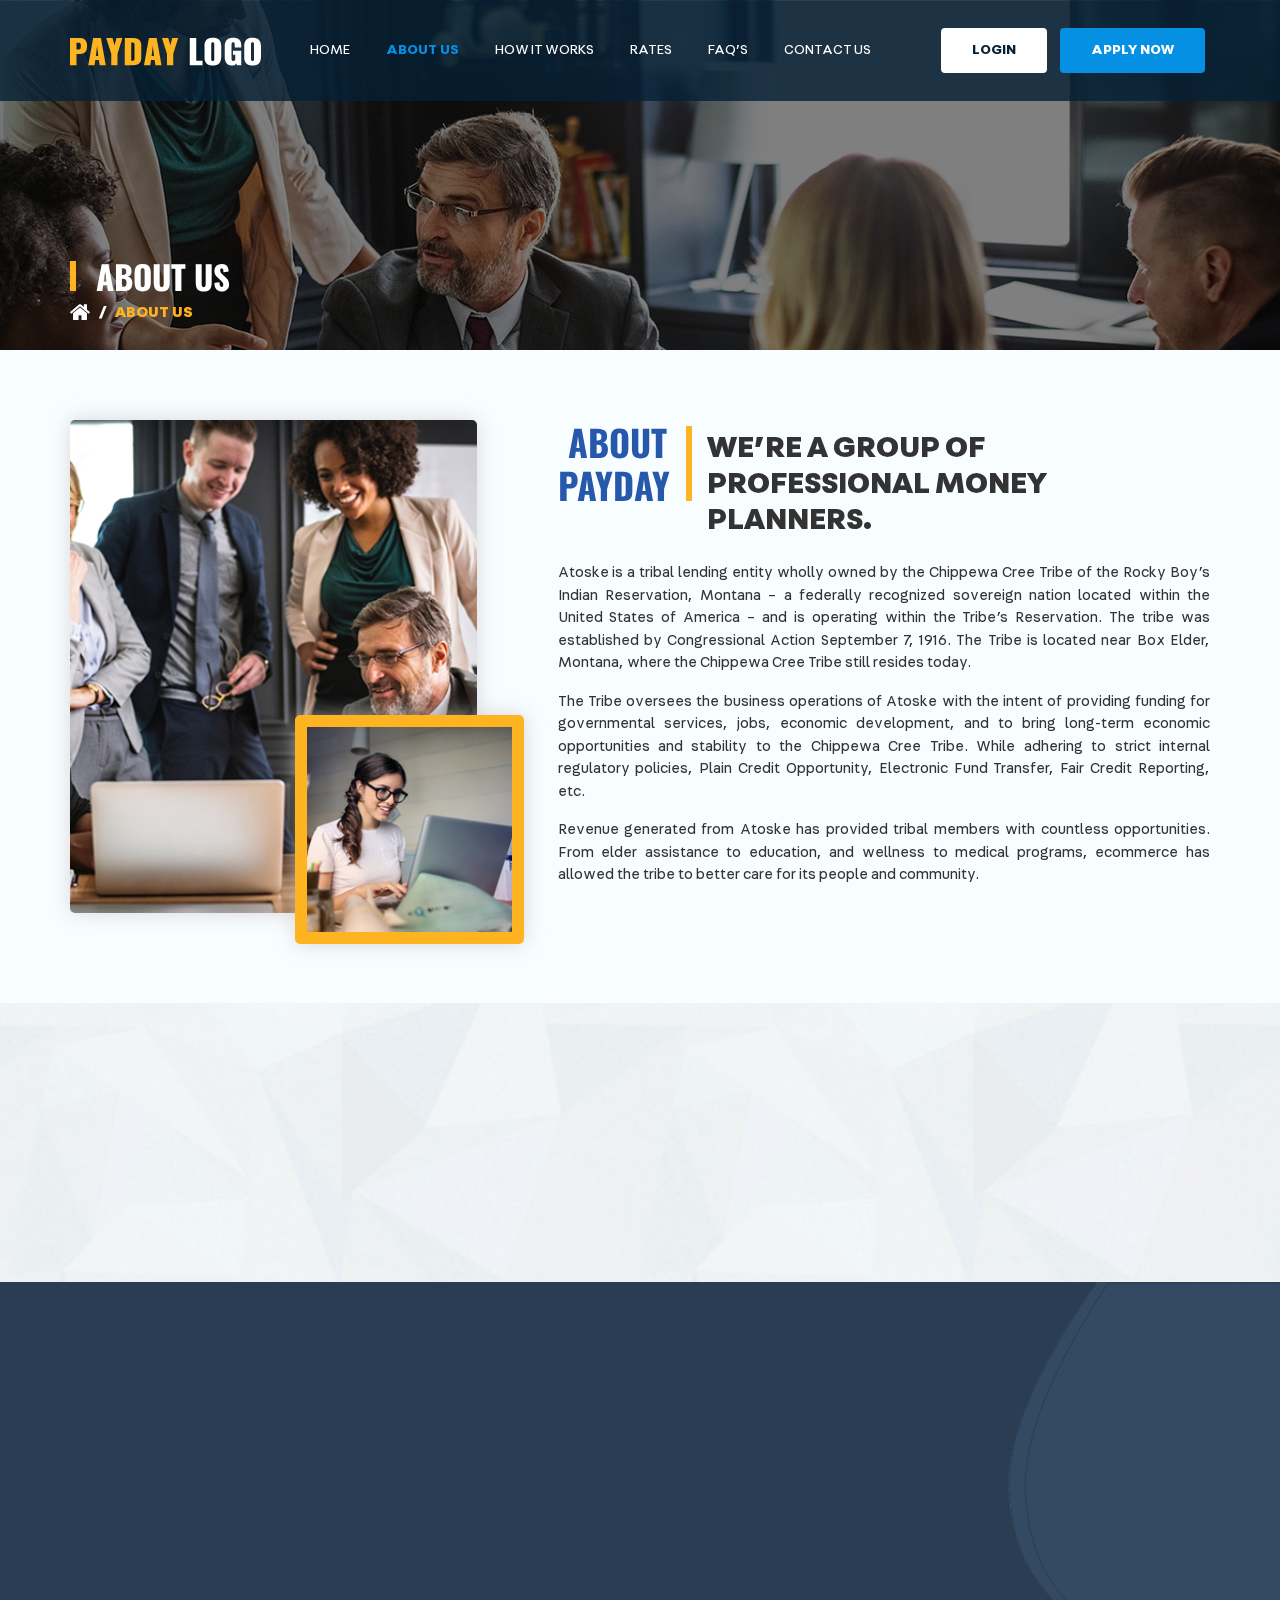
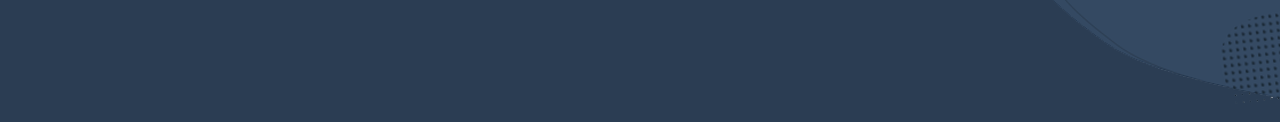
==== about-us.html @ cd4091b6 "HTML files" ====
<!doctype html>
<html lang="en">
    <head>
        <!-- Required meta tags -->
        <meta charset="utf-8">
        <meta name="viewport" content="width=device-width, initial-scale=1, shrink-to-fit=no">
        <!-- Bootstrap CSS -->
        <link rel="stylesheet" href="css/bootstrap.min.css" >
        <link rel="stylesheet" type="text/css" href="css/font-awesome.css">
        <link rel="stylesheet" type="text/css" href="css/animate.css">
        <link href="css/datepicker.css" rel="stylesheet" type="text/css" />        
        <!-- custom CSS -->
        <link rel="stylesheet" href="css/default.css">
        <link rel="stylesheet" href="css/media.css">
        <title>:: Payday</title>
    </head>
    <body class="bg-color">
        <!-- header -->
        <header class="header-wrapper">
            <div id="top-nav-fixed">
                <div class="container">
                    <nav class="navbar navbar-expand-xl navbar-light bg-light">
                      <a class="navbar-brand" href="#"><img src="images/logo.png" alt="" class="img-fluid"></a>
                      <button class="navbar-toggler" type="button" data-toggle="collapse" data-target="#navbarSupportedContent" aria-controls="navbarSupportedContent" aria-expanded="false" aria-label="Toggle navigation">
                        <span class="navbar-toggler-icon"></span>
                      </button>
                      <div class="collapse navbar-collapse" id="navbarSupportedContent">
                        <ul class="navbar-nav w-100  align-items-center">
                          <li class="nav-item ">
                            <a class="nav-link" href="#">HOME</a>
                          </li>
                          <li class="nav-item active">
                            <a class="nav-link" href="#">About us </a>
                          </li>                           
                          <li class="nav-item">
                            <a class="nav-link" href="#">HOW IT WORKS</a>
                          </li>                          
                          <li class="nav-item">
                            <a class="nav-link" href="#">RATES</a>
                          </li>
                          <li class="nav-item">
                            <a class="nav-link" href="#">FAQ’S </a>
                          </li>
                          <li class="nav-item">
                            <a class="nav-link" href="#">CONTACT US</a>
                          </li>
                          <li class="nav-item">
                            <a class="nav-link btn nav-btn btn-white" href="#">Login</a>
                            <a class="nav-link btn nav-btn" href="#">APPLY NOW</a>
                          </li>
                        </ul>
                      </div>
                    </nav>
                </div>
            </div>            
        </header>
        <!-- / header -->

        <!-- inner page banner section -->
        <section class="inner-banner-wrapper">
            <div class="container">
                <h1>ABOUT US</h1>
                <nav aria-label="breadcrumb">
                    <ol class="breadcrumb">
                        <li class="breadcrumb-item"><a href="#"><i class="fa fa-home"></i></a></li>
                        <li class="breadcrumb-item active" aria-current="page">ABOUT US</li>
                    </ol>
                </nav>
            </div>
        </section>
        <!-- / inner page banner section -->

        

        <section class="section-pdng">
            <div class="container">
                <div class="row">
                    <div class="col-md-5 m-b-20 wow fadeInLeft">
                        <div class="about-img-group wow fadeInLeft" style="visibility: visible;">
                            <div class="abt-img-hover-effect img-hover-box about-back-img bdr-none">
                                <img src="images/about-big.jpg" alt="" class="img-fluid ">
                                <div class="img-hover-effect"></div>
                            </div>
                            <div class="abt-img-hover-effect img-hover-box about-front-img  wow fadeInRight" style="visibility: visible;">
                                <img src="images/about-sml.jpg" alt="" class="img-fluid">
                                <div class="img-hover-effect"></div>
                            </div>
                        </div>
                    </div>
                    <div class="col-md-7 wow fadeInRight">
                        <!-- <h1 class="start-page-title">ABOUT PAYDAY</h1>
                        <h2 class="inner-page-title1">WE’RE A GROUP OF PROFESSIONAL MONEY PLANNERS.</h2> -->
                        
                         <div class="about-title">
                         <h2 class="start-page-title">ABOUT PAYDAY</h2>
                         <h3 class="inner-page-title1">WE’RE A GROUP OF PROFESSIONAL MONEY PLANNERS.</h3>      
                        </div>
                        
<!--
                        <div class="row align-items-center">                            
                            <div class="col-lg-3 col-md-12">
                                <h2 class="start-page-title">ABOUT PAYDAY</h2>
                            </div>
                            <div class="col-lg-9 col-md-12">
                                <h2 class="inner-page-title1">WE’RE A GROUP OF PROFESSIONAL MONEY PLANNERS.</h2>
                            </div>
                        </div>
-->
                        <p class="text-justify mt-4 wow fadeInUp">Atoske is a tribal lending entity wholly owned by the Chippewa Cree Tribe of the Rocky Boy’s Indian Reservation, Montana – a federally recognized sovereign nation located within the United States of America – and is operating within the Tribe’s Reservation. The tribe was established by Congressional Action September 7, 1916. The Tribe is located near Box Elder, Montana, where the Chippewa Cree Tribe still resides today.</p>

                        <p class="text-justify wow fadeInUp">The Tribe oversees the business operations of Atoske with the intent of providing funding for governmental services, jobs, economic development, and to bring long-term economic opportunities and stability to the Chippewa Cree Tribe. While adhering to strict internal regulatory policies, Plain Credit Opportunity, Electronic Fund Transfer, Fair Credit Reporting, etc.</p>

                        <p class="text-justify wow fadeInUp">Revenue generated from Atoske has provided tribal members with countless opportunities. From elder assistance to education, and wellness to medical programs, ecommerce has allowed the tribe to better care for its people and community.</p>
                    </div>
                </div>
            </div>
        </section>

        <section class="abt-prdt-bg">
            <div class="container">
                <div class="row">
                    <div class="col-md-12 wow fadeInUp">
                        <h2 class="inner-page-title">THE PRODUCT</h2>
                        <p class="text-justify mt-3 m-l-27 mb-0">Atoske is committed to providing installment loans that serve our customers when they need it most. Consumers need a safe solution to turn to in times of need. That’s where we come in. Our customers appreciate the flexibility and simplicity of Atoske, and often use Atoske as an emergency solution to avoid more costly forms of credit, such as bounced checks or overdraft fees.</p>
                    </div>
                </div>
            </div>
        </section>

        <!-- footer -->
        <footer>
            <div class="container">
                <div class="row align-items-center">
                    <div class="col-md-3 wow fadeInLeft">
                        <a href="#"><img src="images/logo.png" alt="" class="img-fluid"></a>
                    </div>
                    <div class="col-md-9 text-right wow fadeInRight">
                        <ul class="footer-links">
                            <li><a href="#">Home</a></li>
                            <li><a href="#" class="active">About us</a></li>
                            <li><a href="#">How it works  </a></li>
                            <li><a href="#">rates</a></li>
                            <li><a href="#">FAQ’s</a></li>
                            <li><a href="#">Contact Us</a></li>
                        </ul>
                    </div>
                </div>
                <div class="row mt-70 align-items-center">
                    <div class="col-lg-4 col-md-5 wow fadeInUp">
                        <h5 class="footer-title">Request a Demo</h5>
                        <div class="input-group mb-35 mt-3">
                            <input type="text" class="form-control br-0 text-left" placeholder="Email Address" >
                            <div class="input-group-append">
                                <a href="#" class="input-group-text bl-0 bg-trans"><i class="fa fa-location-arrow"></i></a>
                            </div>
                        </div>                        
                    </div>
                    <div class="col-lg-8 col-md-7">
                        <div class="row">
                            <div class="col-lg-4 wow fadeInUp">
                                <div class="media">
                                    <i class="fa fa-map-marker mr-3 mt-1"></i>
                                    <div class="media-body">
                                        <p class="mb-0">23 Main Street, Suite 283 Hollywood, CA 95521    </p>
                                    </div>
                                </div>
                            </div>
                            <div class="col-lg-4 wow fadeInUp">
                                <div class="media pl-4">
                                    <i class="fa fa-phone mr-3 mt-1"></i>
                                    <div class="media-body">
                                        <a href="tel:8885553928">888-555-3928</a>                                            
                                    </div>
                                </div>
                            </div>
                            <div class="col-lg-4 wow fadeInUp">
                                <div class="media">
                                    <i class="fa fa-envelope mr-3 mt-1"></i>
                                    <div class="media-body">
                                        <a href="mailto:info@paydaycompany.com">info@paydaycompany.com</a>                                            
                                    </div>
                                </div>
                            </div>
                        </div>
                    </div>
                </div>
                <p class="mb-0 wow fadeInUp">Copyright © 2019 PayDay. All Rights Reserved.</p>
                <ul class="btm-links wow fadeInUp">
                    <li><a href="#">Terms of Use</a></li>
                    <li><a href="#">Privacy Policy</a></li>
                    <li><a href="#">Disclosures</a></li>
                </ul>
            </div>
        </footer>
        <!-- / footer -->        

        <a href="#" class="scrollToTop"><i class="fa fa-long-arrow-up"></i></a>


        <!-- Optional JavaScript -->
        <!-- jQuery first, then Popper.js, then Bootstrap JS -->
        <script src="js/jquery-3.2.1.slim.min.js"></script>
        <script src="js/jquery.min.js"></script>
        <script src="js/popper.min.js"></script>
        <script src="js/bootstrap.min.js"></script>
        <script src="js/wow.min.js"></script>
        <script src="js/bootstrap-datepicker.js"></script>

        <script>       

            // Datepicker
            $('.input-daterange').datepicker({
                todayBtn: true,
                autoclose: true,
                format: 'd-M-yyyy',
            });

            // animation effect
            new WOW().init();            
            
            //Check to see if the window is top if not then display button
            $(window).scroll(function(){
                if ($(this).scrollTop() > 100) {
                    $('.scrollToTop').fadeIn();
                } else {
                    $('.scrollToTop').fadeOut();
                }
            });
            
            //Click event to scroll to top
            $('.scrollToTop').click(function(){
                $('html, body').animate({scrollTop : 0},800);
                return false;
            });

        </script>
    </body>
</html>
---- css/datepicker.css ----
/*!
 * Datepicker for Bootstrap
 *
 * Copyright 2012 Stefan Petre
 * Improvements by Andrew Rowls
 * Licensed under the Apache License v2.0
 * http://www.apache.org/licenses/LICENSE-2.0
 *
 */
.datepicker {
  padding: 4px;
  -webkit-border-radius: 4px;
  -moz-border-radius: 4px;
  border-radius: 4px;
  direction: ltr;
  /*.dow {
		border-top: 1px solid #ddd !important;
	}*/
}
.datepicker-inline {
  width: 220px;
}
.datepicker.datepicker-rtl {
  direction: rtl;
}
.datepicker.datepicker-rtl table tr td span {
  float: right;
}
.datepicker-dropdown {
  top: 0;
  left: 0;
}
.datepicker-dropdown:before {
  content: '';
  display: inline-block;
  border-left: 7px solid transparent;
  border-right: 7px solid transparent;
  border-bottom: 7px solid #ccc;
  border-top: 0;
  border-bottom-color: rgba(0, 0, 0, 0.2);
  position: absolute;
}
.datepicker-dropdown:after {
  content: '';
  display: inline-block;
  border-left: 6px solid transparent;
  border-right: 6px solid transparent;
  border-bottom: 6px solid #ffffff;
  border-top: 0;
  position: absolute;
}
.datepicker-dropdown.datepicker-orient-left:before {
  left: 6px;
}
.datepicker-dropdown.datepicker-orient-left:after {
  left: 7px;
}
.datepicker-dropdown.datepicker-orient-right:before {
  right: 6px;
}
.datepicker-dropdown.datepicker-orient-right:after {
  right: 7px;
}
.datepicker-dropdown.datepicker-orient-top:before {
  top: -7px;
}
.datepicker-dropdown.datepicker-orient-top:after {
  top: -6px;
}
.datepicker-dropdown.datepicker-orient-bottom:before {
  bottom: -7px;
  border-bottom: 0;
  border-top: 7px solid #999;
}
.datepicker-dropdown.datepicker-orient-bottom:after {
  bottom: -6px;
  border-bottom: 0;
  border-top: 6px solid #ffffff;
}
.datepicker > div {
  display: none;
}
.datepicker.days div.datepicker-days {
  display: block;
}
.datepicker.months div.datepicker-months {
  display: block;
}
.datepicker.years div.datepicker-years {
  display: block;
}
.datepicker table {
  margin: 0;
  -webkit-touch-callout: none;
  -webkit-user-select: none;
  -khtml-user-select: none;
  -moz-user-select: none;
  -ms-user-select: none;
  user-select: none;
}
.datepicker td,
.datepicker th {
  text-align: center;
  width: 20px;
  height: 20px;
  -webkit-border-radius: 4px;
  -moz-border-radius: 4px;
  border-radius: 4px;
  border: none;
}
.table-striped .datepicker table tr td,
.table-striped .datepicker table tr th {
  background-color: transparent;
}
.datepicker table tr td.day:hover,
.datepicker table tr td.day.focused {
  background: #eeeeee;
  cursor: pointer;
}
.datepicker table tr td.old,
.datepicker table tr td.new {
  color: #999999;
}
.datepicker table tr td.disabled,
.datepicker table tr td.disabled:hover {
  background: none;
  color: #999999;
  cursor: default;
}
.datepicker table tr td.today,
.datepicker table tr td.today:hover,
.datepicker table tr td.today.disabled,
.datepicker table tr td.today.disabled:hover {
  background-color: #fde19a;
  background-image: -moz-linear-gradient(top, #fdd49a, #fdf59a);
  background-image: -ms-linear-gradient(top, #fdd49a, #fdf59a);
  background-image: -webkit-gradient(linear, 0 0, 0 100%, from(#fdd49a), to(#fdf59a));
  background-image: -webkit-linear-gradient(top, #fdd49a, #fdf59a);
  background-image: -o-linear-gradient(top, #fdd49a, #fdf59a);
  background-image: linear-gradient(top, #fdd49a, #fdf59a);
  background-repeat: repeat-x;
  filter: progid:DXImageTransform.Microsoft.gradient(startColorstr='#fdd49a', endColorstr='#fdf59a', GradientType=0);
  border-color: #fdf59a #fdf59a #fbed50;
  border-color: rgba(0, 0, 0, 0.1) rgba(0, 0, 0, 0.1) rgba(0, 0, 0, 0.25);
  filter: progid:DXImageTransform.Microsoft.gradient(enabled=false);
  color: #000;
}
.datepicker table tr td.today:hover,
.datepicker table tr td.today:hover:hover,
.datepicker table tr td.today.disabled:hover,
.datepicker table tr td.today.disabled:hover:hover,
.datepicker table tr td.today:active,
.datepicker table tr td.today:hover:active,
.datepicker table tr td.today.disabled:active,
.datepicker table tr td.today.disabled:hover:active,
.datepicker table tr td.today.active,
.datepicker table tr td.today:hover.active,
.datepicker table tr td.today.disabled.active,
.datepicker table tr td.today.disabled:hover.active,
.datepicker table tr td.today.disabled,
.datepicker table tr td.today:hover.disabled,
.datepicker table tr td.today.disabled.disabled,
.datepicker table tr td.today.disabled:hover.disabled,
.datepicker table tr td.today[disabled],
.datepicker table tr td.today:hover[disabled],
.datepicker table tr td.today.disabled[disabled],
.datepicker table tr td.today.disabled:hover[disabled] {
  background-color: #fdf59a;
}
.datepicker table tr td.today:active,
.datepicker table tr td.today:hover:active,
.datepicker table tr td.today.disabled:active,
.datepicker table tr td.today.disabled:hover:active,
.datepicker table tr td.today.active,
.datepicker table tr td.today:hover.active,
.datepicker table tr td.today.disabled.active,
.datepicker table tr td.today.disabled:hover.active {
  background-color: #fbf069 \9;
}
.datepicker table tr td.today:hover:hover {
  color: #000;
}
.datepicker table tr td.today.active:hover {
  color: #fff;
}
.datepicker table tr td.range,
.datepicker table tr td.range:hover,
.datepicker table tr td.range.disabled,
.datepicker table tr td.range.disabled:hover {
  background: #eeeeee;
  -webkit-border-radius: 0;
  -moz-border-radius: 0;
  border-radius: 0;
}
.datepicker table tr td.range.today,
.datepicker table tr td.range.today:hover,
.datepicker table tr td.range.today.disabled,
.datepicker table tr td.range.today.disabled:hover {
  background-color: #f3d17a;
  background-image: -moz-linear-gradient(top, #f3c17a, #f3e97a);
  background-image: -ms-linear-gradient(top, #f3c17a, #f3e97a);
  background-image: -webkit-gradient(linear, 0 0, 0 100%, from(#f3c17a), to(#f3e97a));
  background-image: -webkit-linear-gradient(top, #f3c17a, #f3e97a);
  background-image: -o-linear-gradient(top, #f3c17a, #f3e97a);
  background-image: linear-gradient(top, #f3c17a, #f3e97a);
  background-repeat: repeat-x;
  filter: progid:DXImageTransform.Microsoft.gradient(startColorstr='#f3c17a', endColorstr='#f3e97a', GradientType=0);
  border-color: #f3e97a #f3e97a #edde34;
  border-color: rgba(0, 0, 0, 0.1) rgba(0, 0, 0, 0.1) rgba(0, 0, 0, 0.25);
  filter: progid:DXImageTransform.Microsoft.gradient(enabled=false);
  -webkit-border-radius: 0;
  -moz-border-radius: 0;
  border-radius: 0;
}
.datepicker table tr td.range.today:hover,
.datepicker table tr td.range.today:hover:hover,
.datepicker table tr td.range.today.disabled:hover,
.datepicker table tr td.range.today.disabled:hover:hover,
.datepicker table tr td.range.today:active,
.datepicker table tr td.range.today:hover:active,
.datepicker table tr td.range.today.disabled:active,
.datepicker table tr td.range.today.disabled:hover:active,
.datepicker table tr td.range.today.active,
.datepicker table tr td.range.today:hover.active,
.datepicker table tr td.range.today.disabled.active,
.datepicker table tr td.range.today.disabled:hover.active,
.datepicker table tr td.range.today.disabled,
.datepicker table tr td.range.today:hover.disabled,
.datepicker table tr td.range.today.disabled.disabled,
.datepicker table tr td.range.today.disabled:hover.disabled,
.datepicker table tr td.range.today[disabled],
.datepicker table tr td.range.today:hover[disabled],
.datepicker table tr td.range.today.disabled[disabled],
.datepicker table tr td.range.today.disabled:hover[disabled] {
  background-color: #f3e97a;
}
.datepicker table tr td.range.today:active,
.datepicker table tr td.range.today:hover:active,
.datepicker table tr td.range.today.disabled:active,
.datepicker table tr td.range.today.disabled:hover:active,
.datepicker table tr td.range.today.active,
.datepicker table tr td.range.today:hover.active,
.datepicker table tr td.range.today.disabled.active,
.datepicker table tr td.range.today.disabled:hover.active {
  background-color: #efe24b \9;
}
.datepicker table tr td.selected,
.datepicker table tr td.selected:hover,
.datepicker table tr td.selected.disabled,
.datepicker table tr td.selected.disabled:hover {
  background-color: #9e9e9e;
  background-image: -moz-linear-gradient(top, #b3b3b3, #808080);
  background-image: -ms-linear-gradient(top, #b3b3b3, #808080);
  background-image: -webkit-gradient(linear, 0 0, 0 100%, from(#b3b3b3), to(#808080));
  background-image: -webkit-linear-gradient(top, #b3b3b3, #808080);
  background-image: -o-linear-gradient(top, #b3b3b3, #808080);
  background-image: linear-gradient(top, #b3b3b3, #808080);
  background-repeat: repeat-x;
  filter: progid:DXImageTransform.Microsoft.gradient(startColorstr='#b3b3b3', endColorstr='#808080', GradientType=0);
  border-color: #808080 #808080 #595959;
  border-color: rgba(0, 0, 0, 0.1) rgba(0, 0, 0, 0.1) rgba(0, 0, 0, 0.25);
  filter: progid:DXImageTransform.Microsoft.gradient(enabled=false);
  color: #fff;
  text-shadow: 0 -1px 0 rgba(0, 0, 0, 0.25);
}
.datepicker table tr td.selected:hover,
.datepicker table tr td.selected:hover:hover,
.datepicker table tr td.selected.disabled:hover,
.datepicker table tr td.selected.disabled:hover:hover,
.datepicker table tr td.selected:active,
.datepicker table tr td.selected:hover:active,
.datepicker table tr td.selected.disabled:active,
.datepicker table tr td.selected.disabled:hover:active,
.datepicker table tr td.selected.active,
.datepicker table tr td.selected:hover.active,
.datepicker table tr td.selected.disabled.active,
.datepicker table tr td.selected.disabled:hover.active,
.datepicker table tr td.selected.disabled,
.datepicker table tr td.selected:hover.disabled,
.datepicker table tr td.selected.disabled.disabled,
.datepicker table tr td.selected.disabled:hover.disabled,
.datepicker table tr td.selected[disabled],
.datepicker table tr td.selected:hover[disabled],
.datepicker table tr td.selected.disabled[disabled],
.datepicker table tr td.selected.disabled:hover[disabled] {
  background-color: #808080;
}
.datepicker table tr td.selected:active,
.datepicker table tr td.selected:hover:active,
.datepicker table tr td.selected.disabled:active,
.datepicker table tr td.selected.disabled:hover:active,
.datepicker table tr td.selected.active,
.datepicker table tr td.selected:hover.active,
.datepicker table tr td.selected.disabled.active,
.datepicker table tr td.selected.disabled:hover.active {
  background-color: #666666 \9;
}
.datepicker table tr td.active,
.datepicker table tr td.active:hover,
.datepicker table tr td.active.disabled,
.datepicker table tr td.active.disabled:hover {
  background-color: #006dcc;
  background-image: -moz-linear-gradient(top, #0088cc, #0044cc);
  background-image: -ms-linear-gradient(top, #0088cc, #0044cc);
  background-image: -webkit-gradient(linear, 0 0, 0 100%, from(#0088cc), to(#0044cc));
  background-image: -webkit-linear-gradient(top, #0088cc, #0044cc);
  background-image: -o-linear-gradient(top, #0088cc, #0044cc);
  background-image: linear-gradient(top, #0088cc, #0044cc);
  background-repeat: repeat-x;
  filter: progid:DXImageTransform.Microsoft.gradient(startColorstr='#0088cc', endColorstr='#0044cc', GradientType=0);
  border-color: #0044cc #0044cc #002a80;
  border-color: rgba(0, 0, 0, 0.1) rgba(0, 0, 0, 0.1) rgba(0, 0, 0, 0.25);
  filter: progid:DXImageTransform.Microsoft.gradient(enabled=false);
  color: #fff;
  text-shadow: 0 -1px 0 rgba(0, 0, 0, 0.25);
}
.datepicker table tr td.active:hover,
.datepicker table tr td.active:hover:hover,
.datepicker table tr td.active.disabled:hover,
.datepicker table tr td.active.disabled:hover:hover,
.datepicker table tr td.active:active,
.datepicker table tr td.active:hover:active,
.datepicker table tr td.active.disabled:active,
.datepicker table tr td.active.disabled:hover:active,
.datepicker table tr td.active.active,
.datepicker table tr td.active:hover.active,
.datepicker table tr td.active.disabled.active,
.datepicker table tr td.active.disabled:hover.active,
.datepicker table tr td.active.disabled,
.datepicker table tr td.active:hover.disabled,
.datepicker table tr td.active.disabled.disabled,
.datepicker table tr td.active.disabled:hover.disabled,
.datepicker table tr td.active[disabled],
.datepicker table tr td.active:hover[disabled],
.datepicker table tr td.active.disabled[disabled],
.datepicker table tr td.active.disabled:hover[disabled] {
  background-color: #0044cc;
}
.datepicker table tr td.active:active,
.datepicker table tr td.active:hover:active,
.datepicker table tr td.active.disabled:active,
.datepicker table tr td.active.disabled:hover:active,
.datepicker table tr td.active.active,
.datepicker table tr td.active:hover.active,
.datepicker table tr td.active.disabled.active,
.datepicker table tr td.active.disabled:hover.active {
  background-color: #003399 \9;
}
.datepicker table tr td span {
  display: block;
  width: 23%;
  height: 54px;
  line-height: 54px;
  float: left;
  margin: 1%;
  cursor: pointer;
  -webkit-border-radius: 4px;
  -moz-border-radius: 4px;
  border-radius: 4px;
}
.datepicker table tr td span:hover {
  background: #eeeeee;
}
.datepicker table tr td span.disabled,
.datepicker table tr td span.disabled:hover {
  background: none;
  color: #999999;
  cursor: default;
}
.datepicker table tr td span.active,
.datepicker table tr td span.active:hover,
.datepicker table tr td span.active.disabled,
.datepicker table tr td span.active.disabled:hover {
  background-color: #006dcc;
  background-image: -moz-linear-gradient(top, #0088cc, #0044cc);
  background-image: -ms-linear-gradient(top, #0088cc, #0044cc);
  background-image: -webkit-gradient(linear, 0 0, 0 100%, from(#0088cc), to(#0044cc));
  background-image: -webkit-linear-gradient(top, #0088cc, #0044cc);
  background-image: -o-linear-gradient(top, #0088cc, #0044cc);
  background-image: linear-gradient(top, #0088cc, #0044cc);
  background-repeat: repeat-x;
  filter: progid:DXImageTransform.Microsoft.gradient(startColorstr='#0088cc', endColorstr='#0044cc', GradientType=0);
  border-color: #0044cc #0044cc #002a80;
  border-color: rgba(0, 0, 0, 0.1) rgba(0, 0, 0, 0.1) rgba(0, 0, 0, 0.25);
  filter: progid:DXImageTransform.Microsoft.gradient(enabled=false);
  color: #fff;
  text-shadow: 0 -1px 0 rgba(0, 0, 0, 0.25);
}
.datepicker table tr td span.active:hover,
.datepicker table tr td span.active:hover:hover,
.datepicker table tr td span.active.disabled:hover,
.datepicker table tr td span.active.disabled:hover:hover,
.datepicker table tr td span.active:active,
.datepicker table tr td span.active:hover:active,
.datepicker table tr td span.active.disabled:active,
.datepicker table tr td span.active.disabled:hover:active,
.datepicker table tr td span.active.active,
.datepicker table tr td span.active:hover.active,
.datepicker table tr td span.active.disabled.active,
.datepicker table tr td span.active.disabled:hover.active,
.datepicker table tr td span.active.disabled,
.datepicker table tr td span.active:hover.disabled,
.datepicker table tr td span.active.disabled.disabled,
.datepicker table tr td span.active.disabled:hover.disabled,
.datepicker table tr td span.active[disabled],
.datepicker table tr td span.active:hover[disabled],
.datepicker table tr td span.active.disabled[disabled],
.datepicker table tr td span.active.disabled:hover[disabled] {
  background-color: #0044cc;
}
.datepicker table tr td span.active:active,
.datepicker table tr td span.active:hover:active,
.datepicker table tr td span.active.disabled:active,
.datepicker table tr td span.active.disabled:hover:active,
.datepicker table tr td span.active.active,
.datepicker table tr td span.active:hover.active,
.datepicker table tr td span.active.disabled.active,
.datepicker table tr td span.active.disabled:hover.active {
  background-color: #003399 \9;
}
.datepicker table tr td span.old,
.datepicker table tr td span.new {
  color: #999999;
}
.datepicker th.datepicker-switch {
  width: 145px;
}
.datepicker thead tr:first-child th,
.datepicker tfoot tr th {
  cursor: pointer;
}
.datepicker thead tr:first-child th:hover,
.datepicker tfoot tr th:hover {
  background: #eeeeee;
}
.datepicker .cw {
  font-size: 10px;
  width: 12px;
  padding: 0 2px 0 5px;
  vertical-align: middle;
}
.datepicker thead tr:first-child th.cw {
  cursor: default;
  background-color: transparent;
}
.input-append.date .add-on i,
.input-prepend.date .add-on i {
  cursor: pointer;
  width: 16px;
  height: 16px;
}
.input-daterange input {
  text-align: center;
}
.input-daterange input:first-child {
  -webkit-border-radius: 3px 0 0 3px;
  -moz-border-radius: 3px 0 0 3px;
  border-radius: 3px 0 0 3px;
}
.input-daterange input:last-child {
  -webkit-border-radius: 0 3px 3px 0;
  -moz-border-radius: 0 3px 3px 0;
  border-radius: 0 3px 3px 0;
}
.input-daterange .add-on {
  display: inline-block;
  width: auto;
  min-width: 16px;
  height: 20px;
  padding: 4px 5px;
  font-weight: normal;
  line-height: 20px;
  text-align: center;
  text-shadow: 0 1px 0 #ffffff;
  vertical-align: middle;
  background-color: #eeeeee;
  border: 1px solid #ccc;
  margin-left: -5px;
  margin-right: -5px;
}
.datepicker.dropdown-menu {
  position: absolute;
  top: 100%;
  left: 0;
  z-index: 1000;
  float: left;
  display: none;
  min-width: 160px;
  list-style: none;
  background-color: #ffffff;
  border: 1px solid #ccc;
  border: 1px solid rgba(0, 0, 0, 0.2);
  -webkit-border-radius: 5px;
  -moz-border-radius: 5px;
  border-radius: 5px;
  -webkit-box-shadow: 0 5px 10px rgba(0, 0, 0, 0.2);
  -moz-box-shadow: 0 5px 10px rgba(0, 0, 0, 0.2);
  box-shadow: 0 5px 10px rgba(0, 0, 0, 0.2);
  -webkit-background-clip: padding-box;
  -moz-background-clip: padding;
  background-clip: padding-box;
  *border-right-width: 2px;
  *border-bottom-width: 2px;
  color: #333333;
  font-family: "Helvetica Neue", Helvetica, Arial, sans-serif;
  font-size: 13px;
  line-height: 20px;
}
.datepicker.dropdown-menu th,
.datepicker.dropdown-menu td {
  padding: 4px 5px;
}
---- css/default.css ----
@import url('https://fonts.googleapis.com/css?family=Oswald:200,300,400,500,600,700');
@font-face {
    font-family: 'Fabriga';
    src: url('fonts/Fabriga-Regular.woff2') format('woff2'),
        url('fonts/Fabriga-Regular.woff') format('woff');
    font-weight: normal;
    font-style: normal;
}

@font-face {
    font-family: 'Fabriga';
    src: url('fonts/Fabriga-Medium.woff2') format('woff2'),
        url('fonts/Fabriga-Medium.woff') format('woff');
    font-weight: 500;
    font-style: normal;
}

@font-face {
    font-family: 'Fabriga';
    src: url('fonts/Fabriga-Black.woff2') format('woff2'),
        url('fonts/Fabriga-Black.woff') format('woff');
    font-weight: 900;
    font-style: normal;
}

@font-face {
    font-family: 'Fabriga';
    src: url('fonts/Fabriga-Bold.woff2') format('woff2'),
        url('fonts/Fabriga-Bold.woff') format('woff');
    font-weight: bold;
    font-style: normal;
}

@font-face {
    font-family: 'Fabriga';
    src: url('fonts/Fabriga-BlackItalic.woff2') format('woff2'),
        url('fonts/Fabriga-BlackItalic.woff') format('woff');
    font-weight: 900;
    font-style: italic;
}

@font-face {
    font-family: 'Fabriga';
    src: url('fonts/Fabriga-LightItalic.woff2') format('woff2'),
        url('fonts/Fabriga-LightItalic.woff') format('woff');
    font-weight: 300;
    font-style: italic;
}

@font-face {
    font-family: 'Fabriga';
    src: url('fonts/Fabriga-BoldItalic.woff2') format('woff2'),
        url('fonts/Fabriga-BoldItalic.woff') format('woff');
    font-weight: bold;
    font-style: italic;
}

@font-face {
    font-family: 'Fabriga';
    src: url('fonts/Fabriga-Light.woff2') format('woff2'),
        url('fonts/Fabriga-Light.woff') format('woff');
    font-weight: 300;
    font-style: normal;
}

@font-face {
    font-family: 'Fabriga';
    src: url('fonts/Fabriga-Italic.woff2') format('woff2'),
        url('fonts/Fabriga-Italic.woff') format('woff');
    font-weight: normal;
    font-style: italic;
}

@font-face {
    font-family: 'Fabriga';
    src: url('fonts/Fabriga-MediumItalic.woff2') format('woff2'),
        url('fonts/Fabriga-MediumItalic.woff') format('woff');
    font-weight: 500;
    font-style: italic;
}

body {
    font-family: 'Fabriga', sans-serif;
    font-size: 15px;
    color: #333;
    overflow-x: hidden;
}
a, img {
    text-decoration: none !important;
    outline: none;
    border: none;
}
img {
    max-width: 100%;
    height: auto;
}
ul{
    margin: 0;
    padding: 0;
}
:focus {
    outline: 0 !important;
    box-shadow: none !important;
}
h1, h2, h3, h4, h5, h6 {
    margin: 0;
    padding: 0;
}
a, a:hover{
    transition: all 1s;
}
.header-wrapper{
    position: fixed;
    z-index: 17;
    width: 100%;
    top: 0;
    background: rgba(5,32,54,0.8);
}
/*#top-nav-fixed.sticky{
    position: fixed;
    background: #2759AB;
    top: 0;
    margin-top: 0;
    width: 100%;
    box-shadow: 0 0 10px rgba(0,0,0,0.5);
}
#top-nav-fixed.sticky .navbar-light .navbar-nav .nav-link{
    padding: 30px 10px;
}*/
.navbar-light .navbar-nav .nav-link{
    text-transform: uppercase;
    color: #fff;
    font-size: 14px;
    position: relative;
    font-weight: 400;
    padding: 40px 0px;
    margin: 0 18px;
}

.navbar-light .navbar-nav .nav-btn {
    background: #0590e4;
    padding: 11px 30px !important;
    color: #fff;
    border-radius: 4px;
    font-weight: bold;
    display: inline-block;
    margin: 0px 5px;
}

.navbar-light .navbar-nav .nav-btn:hover, .navbar-light .navbar-nav .nav-btn:focus{
    background: #fff;
    color: #052036;
}

.navbar-light .navbar-nav .nav-item{
    position: relative;
}

.navbar-light .navbar-nav .nav-item:last-child{
    position: absolute;
    right: 0;
}

.navbar-light .navbar-nav .active>.nav-link{
    color: #0590e4;
    font-weight: bold;
}

.navbar-light .navbar-nav .nav-link:focus, .navbar-light .navbar-nav .nav-link:hover{
    color: #0590e4;
}

.bg-light{
    padding: 0;
    background: transparent !important;
}

.btn-white{
    background: #fff !important;
    color: #052036 !important;
}

.btn.btn-white:hover{
    background: #0590e4 !important;
    color: #fff !important;
}

.navbar-nav{
    height: auto;
}

nav .navbar-collapse{
    margin-left: 15px;
}

.banner-wrapper{
    position: relative;
    padding: 0;
}

.banner-img{
    min-height: 950px;
    background-size: cover !important;
    background-repeat: no-repeat !important;
    background-position: center bottom !important;
}

.slider-txt{
    /*margin-top: -100px;*/
    background: rgba(254,179,33,0.9);
    max-width: 505px;
    text-align: left;
    padding: 40px;
    position: relative;
    box-shadow: 2px 4px 7px rgba(51,51,51,0.75);
}

.slider-txt:after{
    content: '';
    width: 0;
    height: 0;
    border-style: solid;
    border-width: 0 89px 71px 0;
    border-color: transparent #ffffff transparent transparent;
    position: absolute;
    right: 0;
    top: -1px;
}

.banner-wrapper .carousel-caption{
    top: 0;
    bottom: 0;
    display: flex;
    align-items: center;
    justify-content: center;
    left: 0;
    right: 0;
}

.banner-wrapper .carousel-caption h1{
        font-size: 40px;
    font-weight: 800;
}

.banner-wrapper .carousel-caption h1 span{
    text-transform: uppercase;
    font-size: 44px;
    display: block;
}

.banner-wrapper .carousel-caption p{
    font-size: 19px;
    font-weight: bold;
    margin-top: 5px;
}

.slider-form{
    background: #fff;
    padding: 40px 30px;
    position: absolute;
    bottom: 100px;
    width: 100%;
    box-shadow: 2px 10px 10px rgba(203,203,203,0.75);
    border-radius: 5px;
    max-width: 471px;
    right: 20px;
}

.input-group-text{
    background-color: transparent;
    border: 0;
    border-radius: 0;
    border-bottom: 1px solid #D7CDCD;
    font-size: 18px;
}

.input-group-prepend .input-group-text{
    color: #F7AF27;
    font-size: 13px;
    padding-left: 0;
}

footer .form-control {
    color: #fff!important;
}

footer .form-control::placeholder {
    color: #fff!important;
}

.form-control{
    height: 50px !important;
    font-size: 14px;
    color: #666666;
    padding: 10px 0px;
    border: 0;
    border-radius: 0;
    border-bottom: 1px solid #D7CDCD;
    background: transparent;
}
.form-control:focus{
    background: transparent;
    border-color: #D7CDCD;
}
.form-control::placeholder{
    color: #666666;
    text-transform: uppercase;
}
.form-control::-moz-placeholder{
    color: #666666;
    text-transform: uppercase;
}
.form-control::-webkit-placeholder{
    color: #666666;
    text-transform: uppercase;
}
.slider-form .btn-default{
    padding: 12px 40px;
}
.btn-default{
    background: #0590e4;
    padding: 11px 30px !important;
    color: #fff;
    border-radius: 4px;
    font-weight: bold;
    display: inline-block;
    text-transform: uppercase;
    font-size: 14px;
    letter-spacing: 1.5px;
    cursor: pointer;
}
.btn-default:hover{
    background: #fff;
    color: #052036;
}
.btn-default.hvr-yellow:hover{
    background: #feb321;
    color: #fff;
}
.b-radius-0{
    border-radius: 0 !important;
}
section{
    padding: 100px 0;
}
.datepicker-days .today{
    display: none !important;
}
.section-title{
    font-size: 40px;
    color: #333333;
    font-weight: 900;
    text-transform: uppercase;
    text-align: center;
    display: table;
    margin: 0 auto;
    position: relative;
}
.section-title:before, .section-title:after{
    content: '';
    width: 104px;
    height: 1px;
    position: absolute;
    top: 24px;
}
.section-title:before{
    background: rgba(126,179,249,0);
    background: -moz-linear-gradient(left, rgba(126,179,249,0) 0%, rgba(126,179,249,1) 100%);
    background: -webkit-gradient(left top, right top, color-stop(0%, rgba(126,179,249,0)), color-stop(100%, rgba(126,179,249,1)));
    background: -webkit-linear-gradient(left, rgba(126,179,249,0) 0%, rgba(126,179,249,1) 100%);
    background: -o-linear-gradient(left, rgba(126,179,249,0) 0%, rgba(126,179,249,1) 100%);
    background: -ms-linear-gradient(left, rgba(126,179,249,0) 0%, rgba(126,179,249,1) 100%);
    background: linear-gradient(to right, rgba(126,179,249,0) 0%, rgba(126,179,249,1) 100%);
    filter: progid:DXImageTransform.Microsoft.gradient( startColorstr='#7eb3f9', endColorstr='#7eb3f9', GradientType=1 );
    left: -132px;
}
.section-title:after{
    background: rgba(126,179,249,1);
    background: -moz-linear-gradient(left, rgba(126,179,249,1) 0%, rgba(126,179,249,0) 100%);
    background: -webkit-gradient(left top, right top, color-stop(0%, rgba(126,179,249,1)), color-stop(100%, rgba(126,179,249,0)));
    background: -webkit-linear-gradient(left, rgba(126,179,249,1) 0%, rgba(126,179,249,0) 100%);
    background: -o-linear-gradient(left, rgba(126,179,249,1) 0%, rgba(126,179,249,0) 100%);
    background: -ms-linear-gradient(left, rgba(126,179,249,1) 0%, rgba(126,179,249,0) 100%);
    background: linear-gradient(to right, rgba(126,179,249,1) 0%, rgba(126,179,249,0) 100%);
    filter: progid:DXImageTransform.Microsoft.gradient( startColorstr='#7eb3f9', endColorstr='#7eb3f9', GradientType=1 );
    right: -132px;
}
.sub-title{
    font-size: 28px;
    font-weight: bold;
    display: inline-block;
    position: relative;
}
.sub-title:after{
    content: '';
    width: 104px;
    height: 1px;
    background: rgba(126,179,249,1);
    background: -moz-linear-gradient(left, rgba(126,179,249,1) 0%, rgba(243,248,254,1) 100%);
    background: -webkit-gradient(left top, right top, color-stop(0%, rgba(126,179,249,1)), color-stop(100%, rgba(243,248,254,1)));
    background: -webkit-linear-gradient(left, rgba(126,179,249,1) 0%, rgba(243,248,254,1) 100%);
    background: -o-linear-gradient(left, rgba(126,179,249,1) 0%, rgba(243,248,254,1) 100%);
    background: -ms-linear-gradient(left, rgba(126,179,249,1) 0%, rgba(243,248,254,1) 100%);
    background: linear-gradient(to right, rgba(126,179,249,1) 0%, rgba(243,248,254,1) 100%);
    filter: progid:DXImageTransform.Microsoft.gradient( startColorstr='#7eb3f9', endColorstr='#f3f8fe', GradientType=1 );
    position: absolute;
    right: -130px;
    top: 20px;
}
.mt-80{
    margin-top: 80px;
}
.how-work-wrapper p{
    color: #666666;
    line-height: 24px;
}
.work-img img{
    box-shadow: 1px 5px 5px rgba(113,109,109,0.75);
}
.mt-30{
    margin-top: 30px;
}
.process-arrow{
    margin: 0 auto;
    display: block;
}
.process-arrow.rotate{
    transform: rotateY(180deg);
}
.about-blue-bg{
    background: #2B3D53;
    text-align: center;
    position: relative;
    height: 396px;
    padding: 100px 0 0;
}
.about-wrapper p{
    color: #fff;
    line-height: 24px;
    font-weight: 300;
    padding: 0 40px;
}
.about-blue-bg:before{
    content: '';
    width: 0;
    height: 0;
    border-style: solid;
    border-width: 26px 25.5px 0 25.5px;
    border-color: #ffffff transparent transparent transparent;
    position: absolute;
    top: 0;
    margin: 0 auto;
    left: 0;
    right: 0;
}
.read-more-txt{
    color: #F1AC27;
    text-transform: uppercase;
}
.read-more-txt:hover{
    color: #0590e4;
}
.read-more-txt i{
    padding-left: 7px;
}
.about-blue-bg:after{
    content: '';
    background: url(../images/about-shape.png) no-repeat center bottom;
    position: absolute;
    bottom: -140px;
    height: 142px;
    width: 100%;
    left: 0;
    background-size: cover;
}
.about-img img{
    z-index: 1;
    position: relative;
    box-shadow: 0px 5px 8px rgba(153,153,153,0.75);
}
.img-hover-box{
    overflow: hidden;
    position: relative;
    box-shadow: 1px 5px 5px rgba(113,109,109,0.75);
}
.img-hover-box:before,
.img-hover-box:after,
.img-hover-effect:before,
.img-hover-effect:after{
    content: '';
    background: linear-gradient(to bottom,rgba(0,0,0,0.5),rgba(0,0,0,0.3),transparent,rgba(0,0,0,0.3),rgba(0,0,0,0.5));
    height: 100%;
    width: 50%;
    opacity: 0;
    position: absolute;
    left: 0;
    top: 0;
    transition: all 0.5s ease-in-out;
}
.img-hover-box:before{
    top: -100%;
    left: -25%;
}
.img-hover-box:after{ left: 50%; }
.img-hover-effect:before{ left:25%; }
.img-hover-effect:after{
    left:100%;
    top:100%;
}
.img-hover-box:hover:before,
.img-hover-box:hover:after,
.img-hover-box:hover .img-hover-effect:before,
.img-hover-box:hover .img-hover-effect:after{
    opacity: 1;
}
.img-hover-box:hover:before{
    top: 0;
    left: 0;
}
.img-hover-box:hover .img-hover-effect:after{
    top: 0;
    left: 0;
}
.img-hover-box:hover .img-hover-effect:before{
    left: 50%;
    transition-delay: 0.1s;
}
.img-hover-box:hover:after{
        left: 0;
    transition-delay: 0.1s;
    right: 0;
    width: 100%;
}
.img-hover-box img{
    width: 100%;
    height: auto;
    -webkit-transform: rotate(0deg) scale(1);
    transform: rotate(0deg) scale(1);
    -webkit-transition: .5s ease-in-out;
    transition: .5s ease-in-out;
}
.img-hover-box:hover img{
    -webkit-transform: rotate(-5deg) scale(1.4);
    transform: rotate(-5deg) scale(1.4);
}
.img-hover-box .img-hover-effect{
    color: #fff;
    width: 100%;
    height: 100%;
    position: absolute;
    top: 0;
    left: 0;
    z-index: 2;
    transition: all 0.3s ease 0s;
}
.yellow-box{
    background: url(../images/yellow-bg.jpg) no-repeat center;
    background-size: cover;
    padding: 80px;
    text-align: center;
    color: #fff;
    position: relative;
    box-shadow: 0 0 29px rgba(229,228,228,0.75);
    box-shadow: 0 0 30px rgba(212, 207, 207, 0.9);
}
.yellow-box h5{
    text-transform: uppercase;
    font-size: 30px;
    font-weight: bold;
    margin-bottom: 30px;
}
.yellow-box p{
    font-size: 22px;
    font-weight: 500;
    width: 80%;
    margin: 0 auto
}
.yellow-box .btn-default{
    margin-top: 30px;
}
.yellow-box:after{
    content: '';
    width: 0;
    height: 0;
    border-style: solid;
    border-width: 0 117px 114px 0;
    border-color: transparent #ffffff transparent transparent;
    position: absolute;
    right: 2px;
    top: 2px;
}
footer{
    padding: 90px 0;
    background: #2B3D53 url(../images/footer-bg.png) no-repeat right top;
}
.footer-links li{
    display: inline-block;
}
.footer-links li a{
    margin: 0 18px;
    text-transform: uppercase;
    color: #fff;
    font-weight: 300;
}
.footer-links li a.active{
    color: #feb321;
    font-weight: bold;
}
.footer-links li a:hover{
    color: #feb321;
}
.footer-title{
    font-size: 16px;
    font-weight: 500;
    color: #fff;
    text-transform: uppercase;
}
.mt-70{
    margin-top: 70px;
}
footer{
    color: #CBCBCB;
}
footer .form-control, footer .form-control:focus{
    border-bottom: 3px solid #fff;
}
footer .input-group{
    max-width: 322px;
}
footer .form-control::placeholder{
    color: #CBCBCB;
    text-transform: none;
}
footer .input-group-text i{
    color: #058FE3;
    font-size: 16px;
}
footer .input-group-text:hover i{
    color: #FDB321;
}
footer .input-group-text{
    border-bottom: 3px solid #fff;
}
footer .media{
    color: #CBCBCB;
    font-weight: 300;
}
footer .media a{
    color: #CBCBCB;
}
footer .media i{
    color: #058FE3
}
.btm-links li{
    display: inline-block;
    border-right: 1px solid #CBCBCB;
    margin-right: 5px;
    padding-right: 5px;
    line-height: 15px;
}
.btm-links li a{
    color: #CBCBCB;
}
.btm-links li:last-child{
    border-right: 0;
}
.btm-links li a.active, footer .media a:hover, .btm-links li a:hover{
    color: #FDB321;
}
.mb-35{
    margin-bottom: 30px;
}
.scrollToTop {
    position: fixed;
    right: 20px;
    text-align: center;
    text-decoration: none;
    bottom: 30px;    
    background: rgba(253,179,33,0.6);
    width: 50px;
    height: 50px;
    line-height: 48px;
    border-radius: 100px;
    text-align: center;
    font-size: 20px;
    color: #fff;
    font-weight: 600;
    z-index: 3;
    display: none;
}
.scrollToTop:hover {
    background: rgba(5,143,227,0.6);
    color: #fff;
}

/*Contact us page*/

.inner-banner-wrapper{
    background: url(../images/inner-banner.jpg) no-repeat center;
    background-size: cover;
    min-height: 350px;
    padding: 0 0 20px;
    display: flex;
    align-items: flex-end;
}
.inner-banner-wrapper h1{
    font-family: 'Oswald', sans-serif;
    font-size: 33px;
    color: #fff;
    font-weight: 700;
    text-transform: uppercase;
}
.inner-banner-wrapper h1:before{
    content: '';
    background: #FEB321;
    width: 6px;
    height: 30px;
    display: inline-block;
    margin-right: 20px;
}
.breadcrumb{
    background: transparent;
    align-items: center;
    margin: 0;
    padding: 0;
    text-transform: uppercase;
}
.breadcrumb-item.active {
    color: #FEB220;
    font-weight: 800;
}
.breadcrumb-item a{
    color: #fff;
    font-size: 22px;

}
.breadcrumb-item+.breadcrumb-item::before{
    color: #fff;
}
.map-wrapper iframe{
    width: 100%;
    height: 250px;
    border: 0;
}
.inner-page-title{
    font-size: 30px;
    font-weight: 800;
    position: relative;
    padding-left: 25px;
}
.inner-page-title:before{
    content: '';
    background: #FEB321;
    width: 6px;
    height: 50px;
    display: inline-block;
    position: absolute;
    left: 0;
    top: -6px;
}
.contact-form{
    margin-top: 50px;    
}
.contact-max-wid{
    max-width: 570px;
}
.contact-txt{
    color: #666666;
    letter-spacing: 0.5px;
    line-height: 24px;
    margin-top: 20px;    
}
select.form-control{
    text-transform: uppercase;
}
textarea.form-control{
    padding-top: 14px;
}
.contact-form .btn-default{
    padding: 18px 30px !important;
}
.contact-info{
    border-top: 8px solid #FEB321;
    border-radius: 15px;
    padding: 40px 30px;
}
.bg-color{
    background: #F8FDFF;
}
.contact-info .media{
    font-size: 16px;
    width: 70%;
    margin-bottom: 17px;
}
.contact-info .media p, .contact-info .media a{
    color: #222222;
}
.contact-info .media a:hover{
    color: #FEB321;
}
.contact-info .media i{
    font-size: 18px;
    color: #FEB321;
    margin-top: 5px;
}
.contact-info .media-body{
    border-bottom: 1px solid #999999;
    padding-bottom: 17px;
}


.yellow-txt{
    color: #FEB321 !important;
}
.yellow-txt:hover{
    color: #058FE3 !important;
}
.b-0{
    border: 0!important;
}

/*======== How it works ========*/

.htw-list li {
    list-style-type: none;
    position: relative;
    padding-left: 6px;
}
.htw-list li:before {
    content: "-";
    position: absolute;
    left: -10px;
}
.nav-tabs .htw-item{
    width: 25%;
    position: relative;
}
.nav-tabs .nav-item.show .nav-link, .nav-tabs .htw-link{
    color: #D2D2D2;
    border-radius: 0;
    border: 2px solid #ccc;
    padding: 19.5px 0;
    background: #2D2D2D;
    font-size: 15px;
    font-weight: 500;
}
.nav-tabs .nav-item.show .nav-link, .nav-tabs .htw-link.active{
    background-color: #FEB321;
    color: #fff;
    border-color: #feb321;
}
.nav-tabs .nav-item.show .nav-link, .nav-tabs .htw-link.active:before {
    font-family: 'FontAwesome';
    content: "\f0dd";
    position: absolute;
    left: 0;
    right: 0;
    bottom: -18px;
    color: #FEB321;
    font-size: 2em;
}

.htm-tabs{
    border-bottom: 0; 
}

.how-it-works-wrapper p, .how-it-works-wrapper ul li {
    font-size: 16px;
}

/*======= Terms Conditions ==========*/

.terms-cond-bg {
    box-shadow: 0px 5px 10px rgba(0,0,0,0.2);
    border-left: 5px solid #feb321;
    padding: 40px;
    background: #f5f8fb;
}

.terms-cond-txt {
    margin-bottom: 30px;
}

.terms-cond-txt:last-child {
    margin-bottom: 0;
}

.terms-cond-txt h2 {
    font-size: 18px;
    font-weight: bold;
    margin-bottom: 10px;
    color: #2c3e53;
}

.terms-cond-txt p {
    font-size: 14px;
    color: #666666;
}
.m-b-20{
    margin-bottom: 20px;
}
/*
.abt-img-hover-effect::before {
    position: absolute;
    top: 0;
    left: -75%;
    z-index: 2;
    display: block;
    content: '';
    width: 50%;
    height: 100%;
    background: -webkit-linear-gradient(left, rgba(255,255,255,0) 0%, rgba(255,255,255,.3) 100%);
    background: linear-gradient(to right, rgba(255,255,255,0) 0%, rgba(255,255,255,.3) 100%);
    -webkit-transform: skewX(-25deg);
    transform: skewX(-25deg);
}
.abt-img-hover-effect:hover::before {
  -webkit-animation: shine 1.5s;
  animation: shine 1.5s;
}
*/
@-webkit-keyframes shine {
  100% {
    left: 125%;
  }
}
@keyframes shine {
  100% {
    left: 125%;
  }
}
.about-back-img {
    width: 89% !important;
}
.abt-img-hover-effect {
    position: relative;
    overflow: hidden;
    border: 12px solid #FEB321;
    box-shadow: 0 0px 20px rgba(204,204,204,0.7);
    border-radius: 5px;
}
.abt-img-hover-effect img {
    -webkit-transform: rotate(0deg) scale(1);
    transform: rotate(0deg) scale(1);
    -webkit-transition: 1s ease-in-out;
    transition: 1s ease-in-out;
    width: 100%;
}
.about-front-img {
    /*position: relative;
    left: 225px;
    top: -201px;
    width: 50% !important;
    z-index: 4;
    bottom: 189px;*/
    position: absolute;
    left: 225px;
    /* top: -41px; */
    width: 50% !important;
    z-index: 4;
    bottom: -31px;
}

.bdr-none{
    border: none;
}
.start-page-title {
    font-size: 36px;
    font-weight: 800;
    position: relative;
    color: #2659AB;
    text-align: right !important;
    font-family: 'Oswald'
}
.inner-page-title1 {
    font-size: 30px;
    font-weight: 800;
    position: relative;
    padding-left: 25px;
}
.inner-page-title1:before {
    content: '';
    background: #FEB321;
    width: 6px;
    height: 96px;
    display: inline-block;
    position: absolute;
    left: 0;
    top: 6px;
}
.abt-prdt-bg {
    background: url(../images/abt-prdt-bg.jpg) no-repeat center;
    background-size: cover;
    min-height: 250px;
    padding: 80px 0 80px;
    /*margin-top: -170px;*/
}
.m-l-27{
    margin-left: 27px;
}
.section-pdng{
    padding: 70px 0;
}
.about-img-group.wow.fadeInLeft {
    position: relative;
}
.disclouser-sml-title{
    font-weight: 500;
    color: #333 !important;
}


.rates-text .bold-txt{
    font-size: 20px;
    font-weight: 800;
    color: #333333;
}
.yellow-btn{
    background: #FEB321;
    border-radius: 0;
    padding: 19px 38px !important;
    margin: 20px 0px;
}
.yellow-btn:hover{
    background: #058FE3;
    color: #fff;
}
.rates-text p{
    font-size: 20px;
    clear: #333;
}
.rates-text p span{
    font-weight: 500;
}

.rates-info{
    box-shadow: 0 0 30px rgba(234,228,228,0.8);
    padding: 30px;
    border-radius: 15px;
}
.rates-info p{
    font-size: 20px;
    color: #333333;
    line-height: 36px;
}
.rates-content-wrapper{
    background: #fff;
    padding: 70px 0;
    position: relative;
    margin-top: 100px;
}
.rates-content-wrapper:after{
    content: '';
    background: #FEB321;
    width: 50%;
    position: absolute;
    top: 0;
    right: 0;
    /*bottom: 160px;*/
    /*min-height: 809px;*/
        bottom: 70px;
}
.rates-accordian .card{
    background: transparent;
    border: 0;
    border-radius: 0;
    margin-bottom: 30px;
}
.rates-accordian .btn-link{
    display: block;
    text-align: left;
    font-size: 18px;
    color: #333333 !important;
    font-weight: 800;
    padding: 18px 20px;
    background: #F5F5F5;
    border-radius: 0;
    text-transform: uppercase;
    width: 100%;
    text-decoration: none !important;
}
.rates-accordian .btn-link.collapsed{
    background: transparent;
    color: #333 !important;
    text-transform: uppercase;
}
.rates-accordian .btn-link:before {
    float: right !important;
    /*font-family: FontAwesome;*/
    /*content:"\f068";*/
    content: '';
    background: url(../images/minus-icon.png) no-repeat center;
    padding-right: 5px;
    width: 13px;
    height: 13px;
    margin-top: 7px;
}
.rates-accordian .btn-link.collapsed:before {
    float: right !important;
    /*content:"\f067";*/
    content: '';
    background: url(../images/plus-icon.png) no-repeat center;
}
.rates-accordian .card-header{
    border-bottom: 0;
    padding: 0;
}
.rates-accordian .card-body{
    color: #333;
    padding: 0 20px 20px;
    background: #f5f5f5;
}
.z-index-1{
    z-index: 1;
}
.pr-30{
    padding-right: 30px !important;
}
.pl-30{
    padding-left: 30px !important;
}
.white-border:after{
    background: #fff;
}
.rates-accordian-white .card{
    border: 1px solid #fff;
}
.rates-accordian-white .btn-link{
    background: #fff;
    color: #333333 !important;
}
.rates-accordian-white .card-body{
    color: #fff;
}

.rates-accordian-white .btn-link.collapsed{
    background: #fff;
}
.rates-accordian-white .card-body{
    background: #fff;
    color: #333333   
}
.inner-page-title.text-white:before{
    background: #fff;
}
.rates-sml-title{
    color: #FEB220;
    font-size: 15px;
    font-weight: 400;
    letter-spacing: 1px;
    padding-left: 26px;
}

.faq_heading{
    letter-spacing: 2px;
    font-size: 15px;
}
.text-black {
    color: #333 !important;
}

.faqs-accordian .card {
    /*background: transparent;*/
    border: none;
    border-radius: 0;
    margin-bottom: 10px;
}
.faqs-accordian .btn-link {
    display: block;
    text-align: left;
    font-size: 14px;
    color: #fff!important;
    font-weight: 500;
    padding: 14px 10px;
    background: #FEB321;
    border-radius: 0;
    white-space: normal;
    text-transform: uppercase;
    letter-spacing: 0.5px;
    text-decoration: none;
    width: 100%;
}
.faqs-accordian .btn-link.collapsed{
    background: #F5F5F5;
    color: #333333!important;
    border-radius: 0;
    font-weight: bold;
}
.faqs-accordian .btn-link:before {
    float: right !important;
    content: "-";
    font-size: 18px;
    color: #ffffff;
    font-weight: 600;
    line-height: 1.2;
}
.faqs-accordian .btn-link.collapsed:before {
    float: right !important;
    content:"+";
    color: #888888;
    /*font-size: 18px;*/
}
.faqs-accordian .card-header{
    border-bottom: none;
    padding: 0;
}
.faqs-accordian .card-body{
    color: #333333;
    padding: 15px 0px;
    font-size: 14px;
}
.faqs-accordian .card-body p:last-child {
    margin-bottom: 0 !important;
}
.faqs-accordian .apply-list{
    list-style-position: inside;
    margin: 0 !important;
}
.help-box{
    background: #2D2D2D;
    padding: 40px 20px;
    color: #fff;
}
.help-box h6{
    color: #FEB321;
    font-size: 20px;
    font-weight: bold;
}
.help-box p{
    font-size: 16px;
    line-height: 26px;
    font-weight: 300;
    margin-top: 10px;
    margin-bottom: 0;
}
.contact-box{
    background: #FEB321;
    padding: 40px 20px;
    margin-top: 20px;
}
.contact-box h6{
    color: #fff;
    font-size: 20px;
    font-weight: 800;
}
.contact-box .input-group-prepend .input-group-text{
    color: #fff;
    border-bottom: 1px solid #FFE0A8;
}
.contact-box .form-control::placeholder{
    color: #fff;
    font-size: 12px;
    font-weight: 300;
}
.contact-box .form-control{
    padding: 10px 10px;
    color: #fff;
    border-bottom: 1px solid #FFE0A8;
    height: 60px !important;
}
.mt-15{
    margin-top: 15px;
}
.contact-box .btn-default{
    padding: 18px 30px !important;
}
input:-internal-autofill-selected{
    background-color: transparent !important;
}

/*======8-4-19============*/

.about-title .start-page-title {
    float: left;
    width: 134px;
    padding-right: 25px;
    margin-right: 15px;
}

.about-title h2:after {
    content: '';
    background: #FEB321;
    width: 6px;
    height: 75px;
    display: inline-block;
    position: absolute;
    top: 6px;
    right: 0;
} 

.about-title .inner-page-title1 {
    padding-left: 0;
    padding-top: 10px;
}

.about-title .inner-page-title1:before {
    content: none;
}

/*======8-4-19============*/
---- css/media.css ----
@media (min-width: 1200px){
    .container{
    	max-width: 1170px;
    }
}


@media (min-width: 992px) and (max-width: 1199px) { 

.about-title .inner-page-title1 {
    padding-top: 0;
}
    
}

@media (max-width:1199px) {
	.header-wrapper{
		padding: 10px 0;
		background: rgba(5,32,54,0.95);
	}
	.navbar-light .navbar-toggler-icon{
		background:	url("data:image/svg+xml;charset=utf8,%3Csvg viewBox='0 0 30 30' xmlns='http://www.w3.org/2000/svg'%3E%3Cpath stroke='rgba(255, 255, 255, 0.7)' stroke-width='2' stroke-linecap='round' stroke-miterlimit='10' d='M4 7h22M4 15h22M4 23h22'/%3E%3C/svg%3E")
	}
	.navbar-light .navbar-toggler {
	    border-color: rgba(255,255,255,.7);
	}
	.navbar-light .navbar-nav .nav-link{
		padding: 10px 0;
	}
	.navbar-light .navbar-nav .nav-item:last-child{
		position: relative;
	}
	.navbar-nav.align-items-center{
		align-items: flex-start !important;
		margin-top: 10px;
	}
	.navbar-light .navbar-nav .nav-btn{
		margin: 10px 10px 10px 0px !important;
	}
	.banner-img {
	    min-height: 740px;
	}
	footer .media{
		font-size: 14px;
	}
	nav .navbar-collapse{
		margin-left: 0;
	}
	.navbar-light .navbar-nav .nav-link{
		margin: 0;
	}
	.about-front-img {
		left: 155px;
	}

}
@media (max-width:991px) {
    
    .about-title .start-page-title {
       float: none;
       width: inherit;
    }
    
    .about-title h2:after {
        content: none;
    }
    
    .nav-tabs .htw-item {
        width: 100%;
        margin: 6px 0;
    }
    
    .htw-item .mx-4 {
        margin-right: 0 !important;
        margin-left: 0 !important;
    }
    
    .htw-item .mr-4 {
        margin-right: 0 !important;
    }
    
	.about-wrapper p{
		padding: 0;
	}
    
	.footer-links li a{
		margin: 0 10px;
		font-size: 14px;
	}
    
    .img-shadow, .htw-list {
        margin-bottom: 30px;
    }
    .tab-pane .img-hover-box .img-shadow{
    	margin-bottom: 0;
    }
    .hiw_responsive_top{
    	margin-top: 10px;
    }
    
	.slider-form{
		position: relative;
		max-width: 100%;
		bottom: 50px;
		right: 0;
	}
	.media.pl-4{
		padding-left: 0 !important;
	}
	footer .media{
		margin-bottom: 20px;
	}
	.rates-content-wrapper:after{
		/*min-height: 880px;*/
	}
	.inner-page-title{
		font-size: 25px;
		padding-top: 5px;
	}
	.contact-info{
		padding: 30px 10px;
	}
	.about-front-img{
		    left: 125px;
	}
	.start-page-title{
		font-size: 26px;
		text-align: left !important;
	}
	.inner-page-title1{
		font-size: 24px;
		padding-top: 10px;
	}
}

@media (max-width:767px) {
	.banner-wrapper .carousel-caption h1{
		font-size: 30px;
	}
	.slider-txt{
		padding: 20px;
	}
	.banner-wrapper .carousel-caption p {
	    font-size: 16px;
	}
	.banner-wrapper .carousel-caption h1 span{
		font-size: 34px;
	}
	.section-title {
	    font-size: 30px;
	}
	.sub-title {
	    font-size: 20px;
	}
	.mt-80 {
	    margin-top: 40px;
	}
	.how-work-wrapper .mt-30 {
	    margin-top: 10px;
	}
	.process-arrow{
		max-width: 160px;
	}
	.about-blue-bg{
		height: auto;
		padding: 70px 0 0;
	}
	.yellow-box{
		padding: 50px 20px;
	}
	.yellow-box h5{
		font-size: 20px;
	}
	.yellow-box:after{
		border-width: 0 67px 64px 0;
	}
	.yellow-box p{
		font-size: 16px;
	    width: 100%;
	}
	footer .col-md-9.text-right{
		text-align: left !important;
	}
	footer {
	    padding: 50px 0;
	}
	.footer-links{
		margin-top: 30px;
	}
	.footer-links li a {
	    margin: 0 20px 0px 0px;
	}
	.rates-content-wrapper:after{
		content: none;
		height: auto;
	}
	.inner-page-title.text-white:before {
	    background: #FEB321;
	}
	.inner-page-title.text-white{
		color: #333 !important;
	}
	.rates-sml-title.text-white{
		color: #FEB220 !important
	}
	.pr-30{
		padding-right: 15px !important;
	}
	.pl-30{
		padding-left: 15px !important;
	}
	.rates-accordian-white .btn-link.collapsed {
	    background: #f5f5f5;
	}
	.rates-accordian-white .btn-link {
	    background: #f5f5f5;
	}
	.rates-accordian-white .card-body {
	    background: #f5f5f5;
	}
	.inner-banner-wrapper{
		    min-height: 250px;
	}
	.rates-content-wrapper{
		margin-top: 0;
	}
	.about-back-img{
		margin: 0 auto !important;
	}
	.about-back-img img{
		width: 280px;
	}
	.about-front-img img, .about-front-img{
		width: 180px !important;
		left: auto;
	    right: 0;

	}
	.about-back-img {
	    width: 280px !important;
	}
	.about-img-group{
		width: 300px;
    	margin: 0 auto 30px;
	}
}

@media (max-width:575px) {
	.section-title:before, .section-title:after{
		content: none;
	}
	.sub-title:after{
		content: none;
	}
	.banner-img {
	    min-height: 460px;
	}
	section {
	    padding: 50px 0;
	}
	.terms-cond-bg{
		box-shadow: none;
		border-left: 0;
		padding: 20px;
    	background: #f8fdff;
	}
	
}
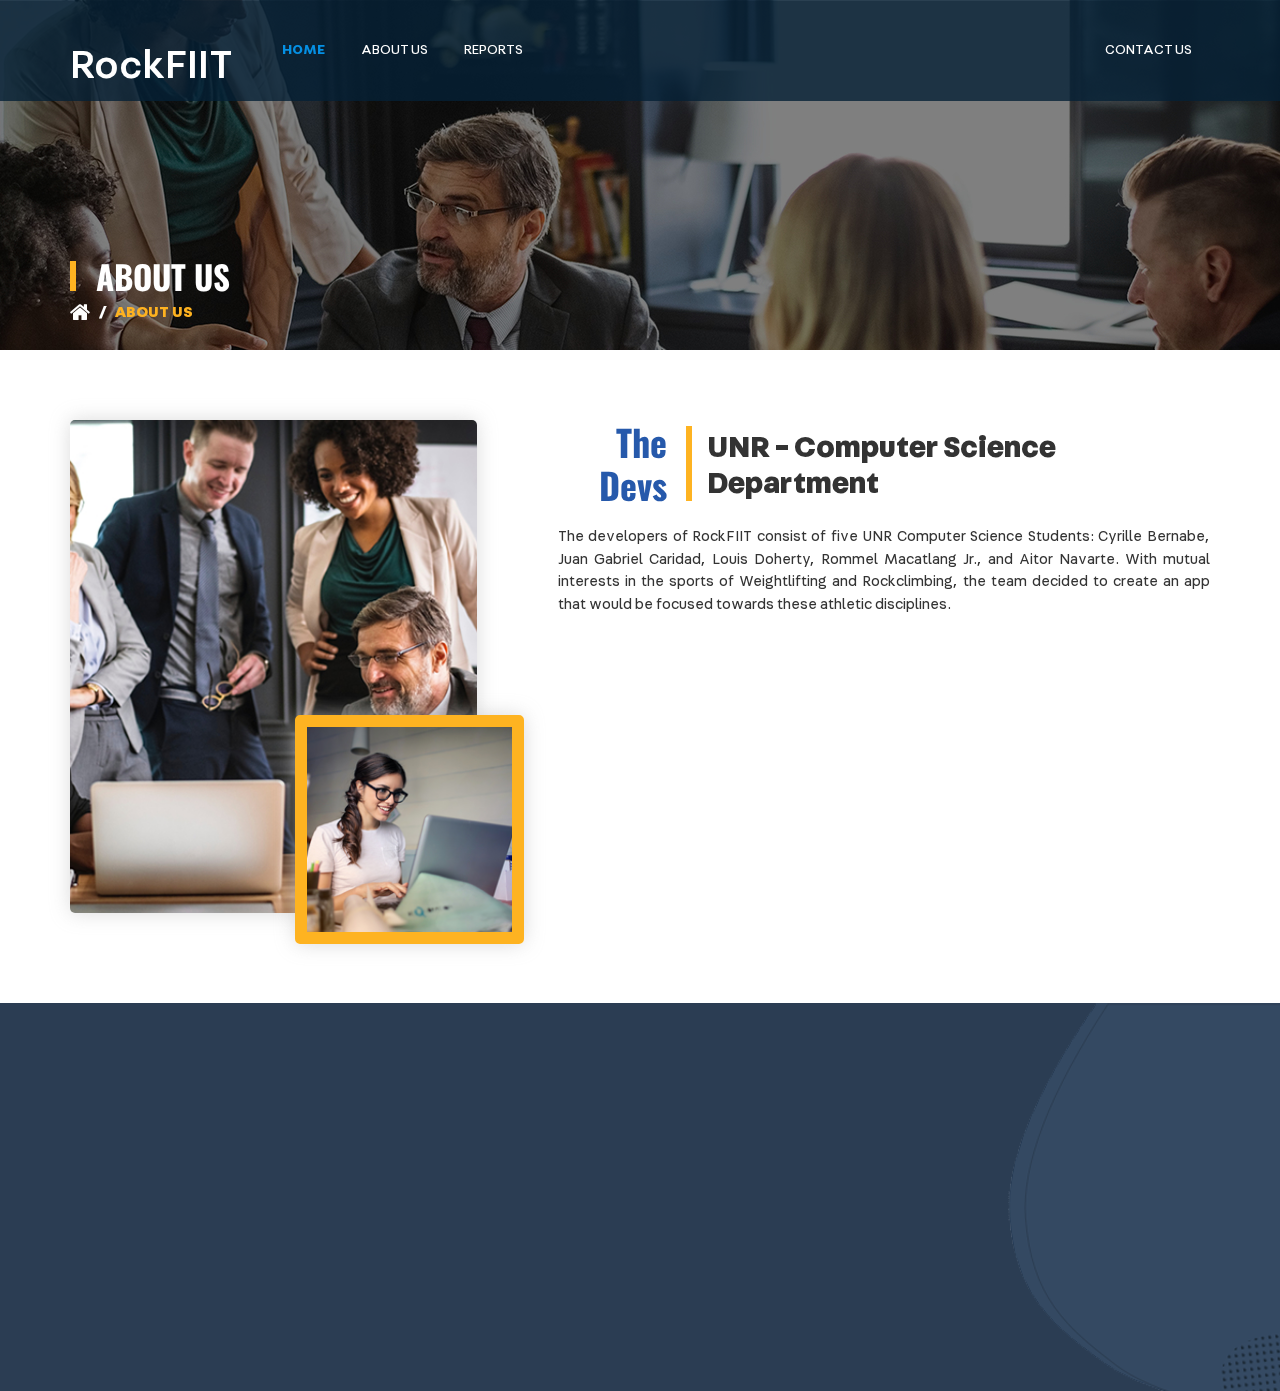
==== commit a9a882d4: "website updates, added poster and video" ====
--- a/about-us.html
+++ b/about-us.html
@@ -12,42 +12,40 @@
         <!-- custom CSS -->
         <link rel="stylesheet" href="css/default.css">
         <link rel="stylesheet" href="css/media.css">
-        <title>:: Payday</title>
+        <title>RockFIIT</title>
     </head>
-    <body class="bg-color">
+    <body>
         <!-- header -->
         <header class="header-wrapper">
             <div id="top-nav-fixed">
                 <div class="container">
                     <nav class="navbar navbar-expand-xl navbar-light bg-light">
-                      <a class="navbar-brand" href="#"><img src="images/logo.png" alt="" class="img-fluid"></a>
+                    <a class="navbar-brand" href="#"><img src="images/" alt="">
+                        <h1 style="color:white;">RockFIIT</h1>
+                    </a>
                       <button class="navbar-toggler" type="button" data-toggle="collapse" data-target="#navbarSupportedContent" aria-controls="navbarSupportedContent" aria-expanded="false" aria-label="Toggle navigation">
                         <span class="navbar-toggler-icon"></span>
                       </button>
                       <div class="collapse navbar-collapse" id="navbarSupportedContent">
                         <ul class="navbar-nav w-100  align-items-center">
-                          <li class="nav-item ">
+                          <li class="nav-item active">
                             <a class="nav-link" href="#">HOME</a>
                           </li>
-                          <li class="nav-item active">
-                            <a class="nav-link" href="#">About us </a>
-                          </li>                           
-                          <li class="nav-item">
-                            <a class="nav-link" href="#">HOW IT WORKS</a>
-                          </li>                          
-                          <li class="nav-item">
-                            <a class="nav-link" href="#">RATES</a>
-                          </li>
-                          <li class="nav-item">
-                            <a class="nav-link" href="#">FAQ’S </a>
+                          <li class="nav-item">
+                            <a class="nav-link" href="about-us.html">ABOUT US</a>
+                          </li>                                         
+                          <li class="nav-item">
+                            <a class="nav-link" href="#">REPORTS</a>
                           </li>
                           <li class="nav-item">
                             <a class="nav-link" href="#">CONTACT US</a>
                           </li>
+                          <!--
                           <li class="nav-item">
                             <a class="nav-link btn nav-btn btn-white" href="#">Login</a>
                             <a class="nav-link btn nav-btn" href="#">APPLY NOW</a>
                           </li>
+                          -->
                         </ul>
                       </div>
                     </nav>
@@ -92,8 +90,8 @@
                         <h2 class="inner-page-title1">WE’RE A GROUP OF PROFESSIONAL MONEY PLANNERS.</h2> -->
                         
                          <div class="about-title">
-                         <h2 class="start-page-title">ABOUT PAYDAY</h2>
-                         <h3 class="inner-page-title1">WE’RE A GROUP OF PROFESSIONAL MONEY PLANNERS.</h3>      
+                         <h2 class="start-page-title">The Devs</h2>
+                         <h3 class="inner-page-title1">UNR - Computer Science Department</h3>      
                         </div>
                         
 <!--
@@ -106,22 +104,11 @@
                             </div>
                         </div>
 -->
-                        <p class="text-justify mt-4 wow fadeInUp">Atoske is a tribal lending entity wholly owned by the Chippewa Cree Tribe of the Rocky Boy’s Indian Reservation, Montana – a federally recognized sovereign nation located within the United States of America – and is operating within the Tribe’s Reservation. The tribe was established by Congressional Action September 7, 1916. The Tribe is located near Box Elder, Montana, where the Chippewa Cree Tribe still resides today.</p>
-
-                        <p class="text-justify wow fadeInUp">The Tribe oversees the business operations of Atoske with the intent of providing funding for governmental services, jobs, economic development, and to bring long-term economic opportunities and stability to the Chippewa Cree Tribe. While adhering to strict internal regulatory policies, Plain Credit Opportunity, Electronic Fund Transfer, Fair Credit Reporting, etc.</p>
-
-                        <p class="text-justify wow fadeInUp">Revenue generated from Atoske has provided tribal members with countless opportunities. From elder assistance to education, and wellness to medical programs, ecommerce has allowed the tribe to better care for its people and community.</p>
-                    </div>
-                </div>
-            </div>
-        </section>
-
-        <section class="abt-prdt-bg">
-            <div class="container">
-                <div class="row">
-                    <div class="col-md-12 wow fadeInUp">
-                        <h2 class="inner-page-title">THE PRODUCT</h2>
-                        <p class="text-justify mt-3 m-l-27 mb-0">Atoske is committed to providing installment loans that serve our customers when they need it most. Consumers need a safe solution to turn to in times of need. That’s where we come in. Our customers appreciate the flexibility and simplicity of Atoske, and often use Atoske as an emergency solution to avoid more costly forms of credit, such as bounced checks or overdraft fees.</p>
+                        <p class="text-justify mt-4 wow fadeInUp">
+                            The developers of RockFIIT consist of five UNR Computer Science Students: Cyrille Bernabe, Juan Gabriel Caridad, Louis Doherty, Rommel Macatlang Jr., and Aitor Navarte.
+                            With mutual interests in the sports of Weightlifting and Rockclimbing, the team decided
+                            to create an app that would be focused towards these athletic disciplines.
+                        </p>
                     </div>
                 </div>
             </div>
@@ -132,36 +119,26 @@
             <div class="container">
                 <div class="row align-items-center">
                     <div class="col-md-3 wow fadeInLeft">
-                        <a href="#"><img src="images/logo.png" alt="" class="img-fluid"></a>
+                        <a href="#"><img src="images/" alt="" class="img-fluid"><h1 style="color:white">RockFIIT</h1></a>
                     </div>
                     <div class="col-md-9 text-right wow fadeInRight">
                         <ul class="footer-links">
-                            <li><a href="#">Home</a></li>
-                            <li><a href="#" class="active">About us</a></li>
-                            <li><a href="#">How it works  </a></li>
-                            <li><a href="#">rates</a></li>
-                            <li><a href="#">FAQ’s</a></li>
-                            <li><a href="#">Contact Us</a></li>
+                            <li><a href="#" class="active">Home</a></li>
+                            <li><a href="#">ABOUT US</a></li>
+                            <li><a href="#">SOURCES</a></li>
+                            <li><a href="#">REPORTS</a></li>
+                            <li><a href="#">CONTACT US</a></li>
                         </ul>
                     </div>
                 </div>
                 <div class="row mt-70 align-items-center">
-                    <div class="col-lg-4 col-md-5 wow fadeInUp">
-                        <h5 class="footer-title">Request a Demo</h5>
-                        <div class="input-group mb-35 mt-3">
-                            <input type="text" class="form-control br-0 text-left" placeholder="Email Address" >
-                            <div class="input-group-append">
-                                <a href="#" class="input-group-text bl-0 bg-trans"><i class="fa fa-location-arrow"></i></a>
-                            </div>
-                        </div>                        
-                    </div>
                     <div class="col-lg-8 col-md-7">
                         <div class="row">
                             <div class="col-lg-4 wow fadeInUp">
                                 <div class="media">
                                     <i class="fa fa-map-marker mr-3 mt-1"></i>
                                     <div class="media-body">
-                                        <p class="mb-0">23 Main Street, Suite 283 Hollywood, CA 95521    </p>
+                                        <p class="mb-0">1664 N Virginia St, Reno, NV 89557</p>
                                     </div>
                                 </div>
                             </div>
@@ -169,7 +146,7 @@
                                 <div class="media pl-4">
                                     <i class="fa fa-phone mr-3 mt-1"></i>
                                     <div class="media-body">
-                                        <a href="tel:8885553928">888-555-3928</a>                                            
+                                        <a href="tel:8885553928">123-456-7890</a>                                            
                                     </div>
                                 </div>
                             </div>
@@ -177,22 +154,17 @@
                                 <div class="media">
                                     <i class="fa fa-envelope mr-3 mt-1"></i>
                                     <div class="media-body">
-                                        <a href="mailto:info@paydaycompany.com">info@paydaycompany.com</a>                                            
+                                        <a href="mailto:info@paydaycompany.com">info@rockfiit.com</a>                                            
                                     </div>
                                 </div>
                             </div>
                         </div>
                     </div>
                 </div>
-                <p class="mb-0 wow fadeInUp">Copyright © 2019 PayDay. All Rights Reserved.</p>
-                <ul class="btm-links wow fadeInUp">
-                    <li><a href="#">Terms of Use</a></li>
-                    <li><a href="#">Privacy Policy</a></li>
-                    <li><a href="#">Disclosures</a></li>
-                </ul>
+                <p class="mb-0 wow fadeInUp">Copyright © 2022 RockFIIT. All Rights Reserved.</p>
             </div>
         </footer>
-        <!-- / footer -->        
+        <!-- / footer -->           
 
         <a href="#" class="scrollToTop"><i class="fa fa-long-arrow-up"></i></a>
 
